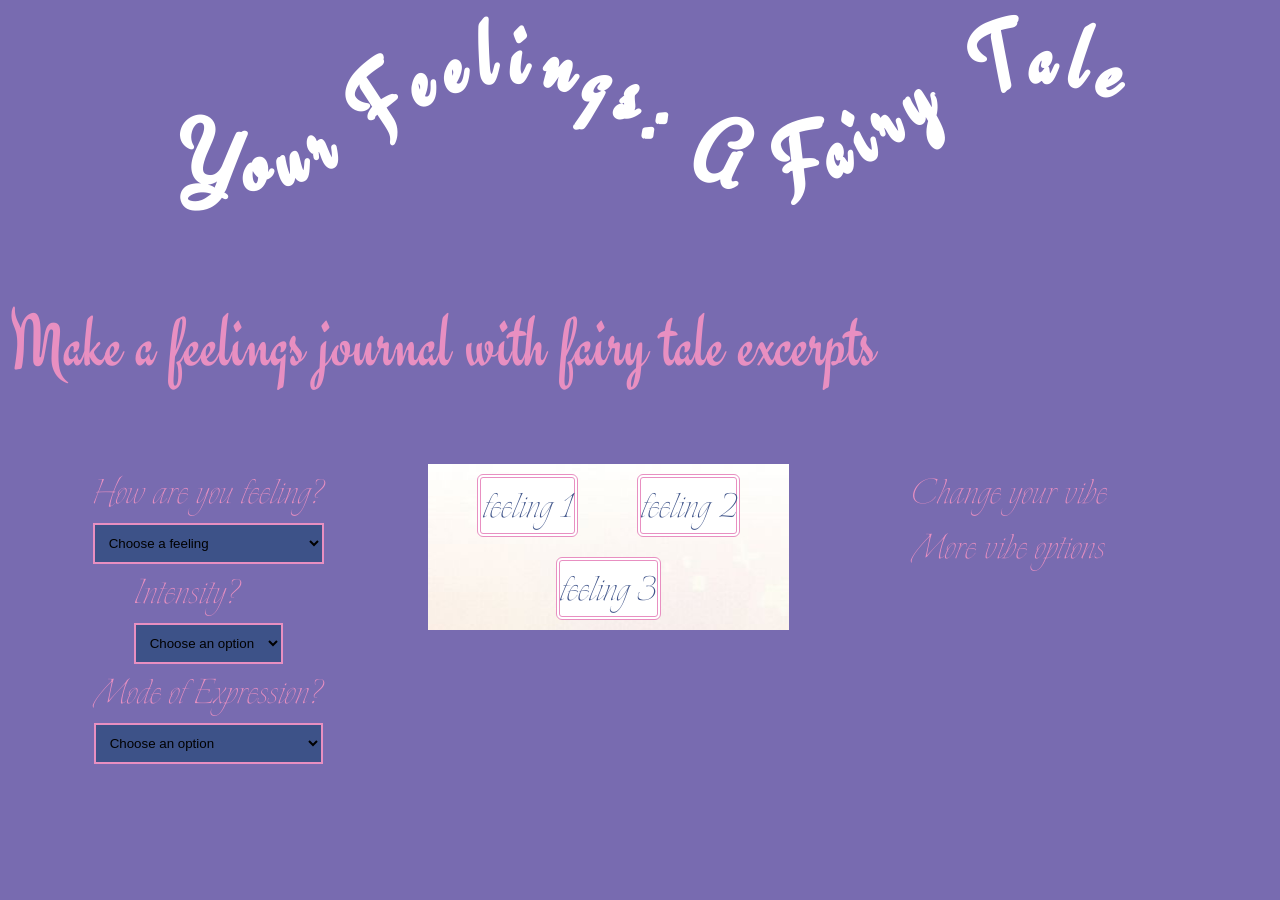
==== ConLab Proj1/ConLab Proj1/index.html @ 06e7fd3d "update as of Thu Sep 24 (version control)" ====
<!DOCTYPE html>
<html lang="en">

<head>
    <meta charset="UTF-8">
    <meta name="viewport" content="width=device-width, initial-scale=1.0">
    <title>Fairy Tale Feelings Journal</title>
    <link href="https://fonts.googleapis.com/css2?family=Engagement&display=swap" rel="stylesheet">
    <link rel="preconnect" href="https://fonts.googleapis.com">
    <link rel="preconnect" href="https://fonts.gstatic.com" crossorigin>
    <link href="https://fonts.googleapis.com/css2?family=Explora&display=swap" rel="stylesheet">
    <link rel="stylesheet" href="style.css">
    </link>
</head>


<body>
<!-- title waved text -->
<svg class="title-svg" viewBox="0 -40 1000 200" xmlns="http://www.w3.org/2000/svg">
    <path id="curve" d="M10,80 Q132,180 255,80 T500,80 T745,80 T990,80" />
    <text>
        <textPath href="#curve" startOffset="50%" text-anchor="middle" textLength="960" lengthAdjust="spacing">
            Your Feelings: A Fairy Tale
        </textPath>
    </text>
</svg>

<!-- feelings input & description section -->
<section>
    <div class="feelings_title">
        <p>Make a feelings journal with fairy tale excerpts</p>
        </div>


    <div class = "feelings_display">
<!-- 
        lefthand feelings control -->
        <div class = "feelings_contain">

            <div class="feelings_iput">
            <div class="feelings_input_dropdown">
                <div class="feelings_input_field">
                    <label for="feelings">How are you feeling?</label>
                    <select name="feelings" id="feelings">
                        <option value="" disabled selected>Choose a feeling</option>
                        <option value="angry_disgusted">angry-disgusted</option>
                        <option value="fearful">fearful</option>
                        <option value="happy">happy</option>
                        <option value="sad">sad</option>
                        <option value="surprised">surprised</option>
                    </select>
                </div>
                </div>
            </div>

            <div class="feelings_iput">
                <div class="feelings_input_field">
                    <label for="dropdown-2">Intensity?</label>
                    <select name="dropdown-2" id="dropdown-2">
                        <option value="" disabled selected>Choose an option</option>
                        <option value="mild">Mild</option>
                        <option value="medium">Medium</option>
                        <option value="hot">Hot</option>
                    </select>
                </div>
        </div>

    <div class="feelings_iput">
        <div class="feelings_input_field">
            <label for="dropdown-3">Mode of Expression?</label>
            <select name="dropdown-3" id="dropdown-3">
                <option value="" disabled selected>Choose an option</option>
                <option value="hca">Classic</option>
                <option value="beatrix">Wholesome</option>
                <option value="grimm">Morbid</option>
            </select>
        </div>
    </div>
    </div>

<!-- center image appear -->
 <div class = "feelings_contain">
        <div class = "feelings_entry">
            <div class = "feelings_entry_child"> feeling 1</div>
            <div class="feelings_entry_child"> feeling 2</div>
            <div class="feelings_entry_child"> feeling 3 </div>
        </div>
</div>


<!-- righthand animate control -->
<div class="feelings_contain">
    <div class="feelings_iput">Change your vibe</div>
    <div class="feelings_input">
        More vibe options
    </div>
</div>


</section>



        <!-- link javascript -->
        <script src="script.js"></script>

</body>

</html>
---- ConLab Proj1/ConLab Proj1/style.css ----
.engagement-regular {
    font-family: "Engagement", cursive;
    font-weight: 400;
    font-style: normal;
}

.explora-regular {
    font-family: "Explora", serif;
    font-weight: 400;
    font-style: normal;
}

body {
    background-color: #786BB0;
    color: #e88fc1;
    font-family: "Engagement";
    font-size: 34pt;
}


/* curved text css */
.title-svg {
    width: 85%;
    height: auto;
    display: block;
    margin: 0 auto;
}

.title-svg text {
    font-family: "Engagement", cursive;
    font-size: 64pt;
    font-weight: 800;
    fill: #FFff;
}
.title-svg path {
    fill: none;
    /* removes the black blob */
    stroke: none;
    /* hide the guide line; use a color here to see it while testing */
}




/* general layout */
section {
    width: 100%;
}

.page_section {
    width: 100%;
    display: flex;
    flex-direction: column;
}

/* 
feelings setup */
.feelings_title {
    justify-self: center;
    justify-content: center;
    align-items: center;
    margin: 2px;
    font-size: 56pt;
}

.feelings_display {
    font-family: "Explora";
    width: 95%;
    display: flex;
    flex-direction: row;
    align-items: flex-start;
    justify-self: center;
    justify-content: space-around;
}

.feelings_contain {
    display: flex;
    width: 30%;
    flex-direction: column;
    justify-content: center;
    align-items: center;
}

.feelings_input {
    width: 100%;
    display: flex;
    flex-direction: column;
    margin-left: 7px;
    margin-right: 7px;
    justify-content: center;
    align-items: center;
    
}

.feelings_input img {
    max-width: 100%;
    height: auto;
}

.feelings_entry {
    display: flex;
    flex-direction: row;
    flex-wrap: wrap;
    justify-content: space-evenly;
    align-items: center;
    background-image: url(test\ illustration.jpg);
}

.feelings_entry_child {
    min-width: 26%;
    margin: 10px;
    border-radius: 6px;
    border-width: 4px;
    border-style:double;
    justify-content: center;
    text-align: center;
    border-color:#e88fc1;
    background-color: #FFff;
    color: #3d5288;
}

/* selection + input layout */

.feelings_input_dropdown {
    display: flex;
    flex-direction: row;
    justify-content: center;
    align-items: center;
    gap: 1.5rem;
}

.feelings_input_field {

    display: flex;
    flex-direction: column;
    gap: 0.25rem;
}


/* interactives formatting & js communication */

/* drop down formatting & setup */
select {
    border: 2px solid #e88fc1;
    background: #3d5288;
    padding: 10px;
    transition: 0.4s;
}

.custom-select {
    &,
    &::picker(select) {
        appearance: base-select;
    }
}


/* text animation */
.demo-text {
    font-size: 2.5rem;
    font-weight: 800;
    letter-spacing: -0.02em;
}

.text-typing {
    overflow:auto;
    border-right: 3px solid #6366f1;
    white-space: nowrap;
    animation: typing 3s steps(20), blink 0.5s step-end infinite alternate;
    width: 100vh;
}

.demo-text span {
    display: inline-block;
}

@keyframes typing {

    0%,
    90%,
    100% {
        width: 0;
    }

    30%,
    60% {
        width: 100%;
    }
}

@keyframes blink {
    50% {
        border-color: transparent;
    }
}
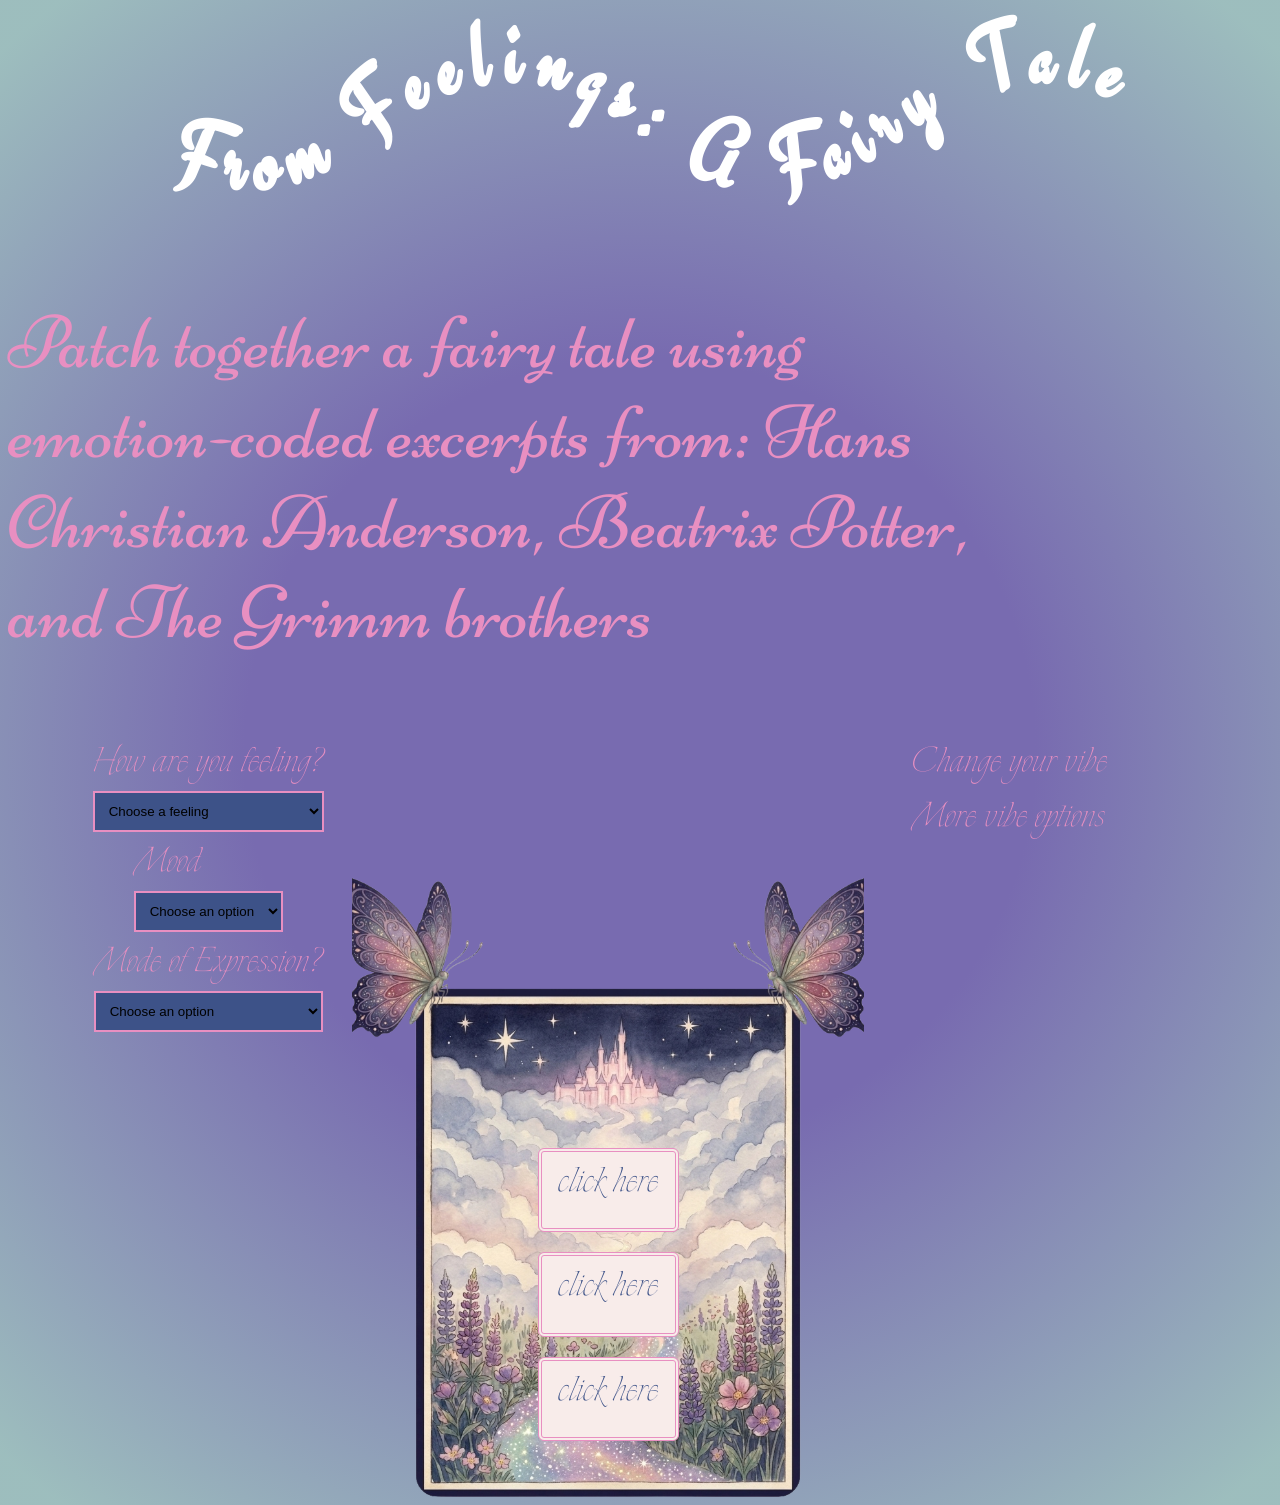
==== commit 3338e2e2: "Add files via upload version before trying to clean up/simplify formatting" ====
--- a/ConLab Proj1/ConLab Proj1/index.html
+++ b/ConLab Proj1/ConLab Proj1/index.html
@@ -4,13 +4,15 @@
 <head>
     <meta charset="UTF-8">
     <meta name="viewport" content="width=device-width, initial-scale=1.0">
-    <title>Fairy Tale Feelings Journal</title>
+    <title>Fairy Tale Frankenstein</title>
     <link href="https://fonts.googleapis.com/css2?family=Engagement&display=swap" rel="stylesheet">
     <link rel="preconnect" href="https://fonts.googleapis.com">
     <link rel="preconnect" href="https://fonts.gstatic.com" crossorigin>
     <link href="https://fonts.googleapis.com/css2?family=Explora&display=swap" rel="stylesheet">
+    <link rel="preconnect" href="https://fonts.googleapis.com">
+    <link rel="preconnect" href="https://fonts.gstatic.com" crossorigin>
+    <link href="https://fonts.googleapis.com/css2?family=Niconne&display=swap" rel="stylesheet">
     <link rel="stylesheet" href="style.css">
-    </link>
 </head>
 
 
@@ -20,7 +22,7 @@
     <path id="curve" d="M10,80 Q132,180 255,80 T500,80 T745,80 T990,80" />
     <text>
         <textPath href="#curve" startOffset="50%" text-anchor="middle" textLength="960" lengthAdjust="spacing">
-            Your Feelings: A Fairy Tale
+            From Feelings: A Fairy Tale
         </textPath>
     </text>
 </svg>
@@ -28,7 +30,8 @@
 <!-- feelings input & description section -->
 <section>
     <div class="feelings_title">
-        <p>Make a feelings journal with fairy tale excerpts</p>
+        <p>Patch together a fairy tale using emotion-coded excerpts from:
+        Hans Christian Anderson, Beatrix Potter, and The Grimm brothers</p> 
         </div>
 
 
@@ -37,7 +40,7 @@
         lefthand feelings control -->
         <div class = "feelings_contain">
 
-            <div class="feelings_iput">
+            <div class="feelings_input">
             <div class="feelings_input_dropdown">
                 <div class="feelings_input_field">
                     <label for="feelings">How are you feeling?</label>
@@ -53,19 +56,19 @@
                 </div>
             </div>
 
-            <div class="feelings_iput">
+            <div class="feelings_input">
                 <div class="feelings_input_field">
-                    <label for="dropdown-2">Intensity?</label>
-                    <select name="dropdown-2" id="dropdown-2">
+                    <label for="dropdown-2">Mood</label>
+                    <select name="dropdown-2" id="mood">
                         <option value="" disabled selected>Choose an option</option>
-                        <option value="mild">Mild</option>
-                        <option value="medium">Medium</option>
-                        <option value="hot">Hot</option>
+                        <option value="H.C. Andersen">Classic</option>
+                        <option value="Beatrix Potter">Quaint</option>
+                        <option value="Grimm's">Dark</option>
                     </select>
                 </div>
         </div>
 
-    <div class="feelings_iput">
+    <div class="feelings_input">
         <div class="feelings_input_field">
             <label for="dropdown-3">Mode of Expression?</label>
             <select name="dropdown-3" id="dropdown-3">
@@ -80,10 +83,16 @@
 
 <!-- center image appear -->
  <div class = "feelings_contain">
-        <div class = "feelings_entry">
-            <div class = "feelings_entry_child"> feeling 1</div>
-            <div class="feelings_entry_child"> feeling 2</div>
-            <div class="feelings_entry_child"> feeling 3 </div>
+        <div id = "feelings_entry_animate" class = "feelings_entry">
+            <div class = "feelings_entry_child" id = 'fill_area'> 
+                <span id='feeling_1' > click here </span>
+            </div>
+            <div class="feelings_entry_child" id='fill_area'>
+                <span id='feeling_1'> click here </span>
+            </div>
+            <div class="feelings_entry_child" id='fill_area'>
+                <span id='feeling_1'> click here </span>
+            </div>
         </div>
 </div>
 
@@ -95,7 +104,7 @@
         More vibe options
     </div>
 </div>
-
+</div>
 
 </section>
 
--- a/ConLab Proj1/ConLab Proj1/style.css
+++ b/ConLab Proj1/ConLab Proj1/style.css
@@ -1,3 +1,5 @@
+/* fonts importing */
+
 .engagement-regular {
     font-family: "Engagement", cursive;
     font-weight: 400;
@@ -10,8 +12,16 @@
     font-style: normal;
 }
 
+.niconne-regular {
+    font-family: "Niconne", cursive;
+    font-weight: 400;
+    font-style: normal;
+}
+/* main page setup */
+
 body {
-    background-color: #786BB0;
+    background: #786BB0;
+    background: radial-gradient(circle, rgba(120, 107, 176, 1) 40%, rgba(153, 187, 187, 0.96) 96%);
     color: #e88fc1;
     font-family: "Engagement";
     font-size: 34pt;
@@ -56,10 +66,11 @@
 /* 
 feelings setup */
 .feelings_title {
+    font-family: "Niconne";
     justify-self: center;
+    width: 80vw;
     justify-content: center;
     align-items: center;
-    margin: 2px;
     font-size: 56pt;
 }
 
@@ -98,16 +109,25 @@
 }
 
 .feelings_entry {
+    width: 40vw;
+    height: 85vh;
     display: flex;
-    flex-direction: row;
+    flex-direction: column;
     flex-wrap: wrap;
-    justify-content: space-evenly;
+    justify-content: center;
     align-items: center;
-    background-image: url(test\ illustration.jpg);
+    background-image: url(journal_background.png);
+    background-position: center;
+    background-repeat: no-repeat;
+    background-size: cover;
+    border-radius: 12px;
 }
 
 .feelings_entry_child {
     min-width: 26%;
+    max-width: 75%;
+    min-height: 10%;
+    max-height: 20%;
     margin: 10px;
     border-radius: 6px;
     border-width: 4px;
@@ -115,8 +135,31 @@
     justify-content: center;
     text-align: center;
     border-color:#e88fc1;
-    background-color: #FFff;
+    background-color: #f8ecea;
     color: #3d5288;
+    transform: translateY(20vh);
+}
+
+#feeling_1{
+    cursor: pointer;
+}
+
+/* 
+journal background animate */
+#feelings_entry_animate {
+    animation-name: riseJournal;
+    animation-delay: 2s;
+    animation-duration: 10s;
+}
+
+@keyframes riseJournal {
+    0% {
+        transform: translateY(0vh);
+    }
+
+    100% {
+        transform: translateY(-40vh);
+    }
 }
 
 /* selection + input layout */
@@ -153,43 +196,3 @@
         appearance: base-select;
     }
 }
-
-
-/* text animation */
-.demo-text {
-    font-size: 2.5rem;
-    font-weight: 800;
-    letter-spacing: -0.02em;
-}
-
-.text-typing {
-    overflow:auto;
-    border-right: 3px solid #6366f1;
-    white-space: nowrap;
-    animation: typing 3s steps(20), blink 0.5s step-end infinite alternate;
-    width: 100vh;
-}
-
-.demo-text span {
-    display: inline-block;
-}
-
-@keyframes typing {
-
-    0%,
-    90%,
-    100% {
-        width: 0;
-    }
-
-    30%,
-    60% {
-        width: 100%;
-    }
-}
-
-@keyframes blink {
-    50% {
-        border-color: transparent;
-    }
-}
